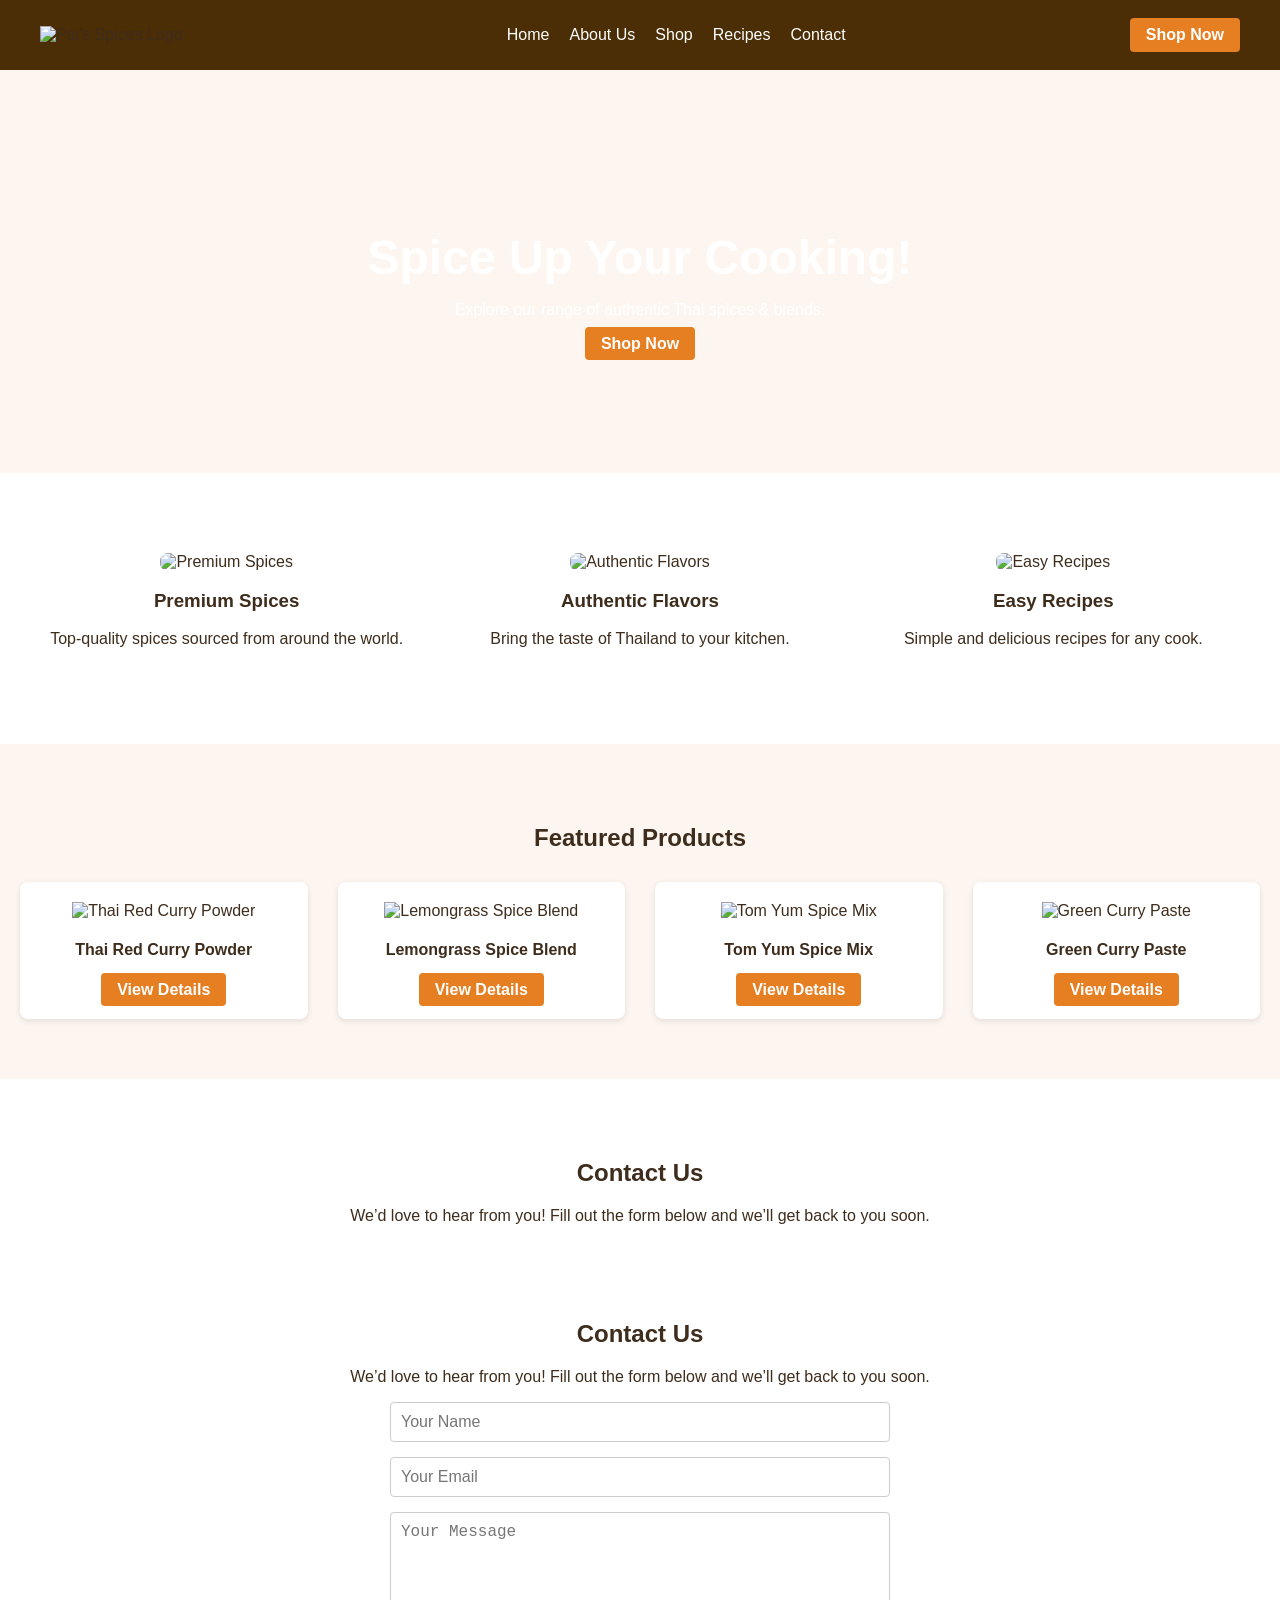
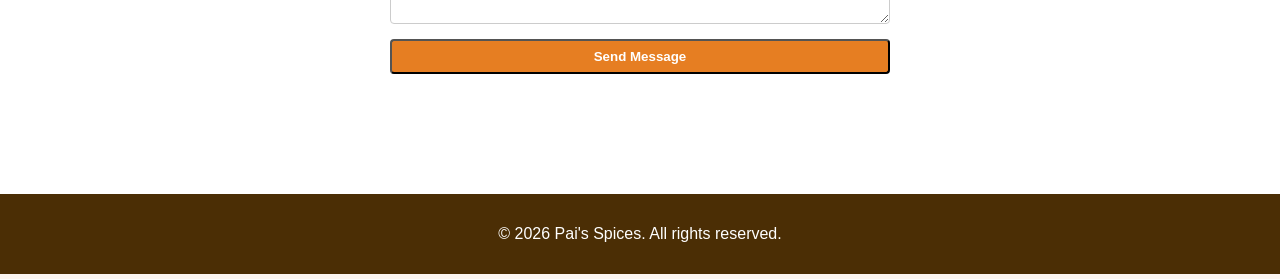
==== index.html @ 6b45a01c "New Website" ====
<!DOCTYPE html>
<html lang="en">
<head>
  <meta charset="UTF-8" />
  <meta name="viewport" content="width=device-width, initial-scale=1.0" />
  <title>Pai's Spices</title>
  <link rel="stylesheet" href="styles.css" />
</head>
<body>
  <header>
    <nav class="navbar">
      <div class="logo">
        <img src="logo.png" alt="Pai's Spices Logo" />
      </div>
      <ul class="nav-links">
        <li><a href="#">Home</a></li>
        <li><a href="#">About Us</a></li>
        <li><a href="#">Shop</a></li>
        <li><a href="#">Recipes</a></li>
        <li><a href="#">Contact</a></li>
      </ul>
      <a href="#" class="btn">Shop Now</a>
      <div class="menu-toggle">&#9776;</div>
    </nav>
  </header>

  <section class="hero">
    <div class="hero-content">
      <h1>Spice Up Your Cooking!</h1>
      <p>Explore our range of authentic Thai spices & blends.</p>
      <a href="#" class="btn">Shop Now</a>
    </div>
  </section>

  <section class="features">
    <div class="feature">
      <img src="premium.jpg" alt="Premium Spices" />
      <h3>Premium Spices</h3>
      <p>Top-quality spices sourced from around the world.</p>
    </div>
    <div class="feature">
      <img src="authentic.jpg" alt="Authentic Flavors" />
      <h3>Authentic Flavors</h3>
      <p>Bring the taste of Thailand to your kitchen.</p>
    </div>
    <div class="feature">
      <img src="recipes.jpg" alt="Easy Recipes" />
      <h3>Easy Recipes</h3>
      <p>Simple and delicious recipes for any cook.</p>
    </div>
  </section>

  <section class="products">
    <h2>Featured Products</h2>
    <div class="product-grid">
      <div class="product-card">
        <img src="red-curry.jpg" alt="Thai Red Curry Powder" />
        <h4>Thai Red Curry Powder</h4>
        <a href="#" class="btn">View Details</a>
      </div>
      <div class="product-card">
        <img src="lemongrass.jpg" alt="Lemongrass Spice Blend" />
        <h4>Lemongrass Spice Blend</h4>
        <a href="#" class="btn">View Details</a>
      </div>
      <div class="product-card">
        <img src="tom-yum.jpg" alt="Tom Yum Spice Mix" />
        <h4>Tom Yum Spice Mix</h4>
        <a href="#" class="btn">View Details</a>
      </div>
      <div class="product-card">
        <img src="green-curry.jpg" alt="Green Curry Paste" />
        <h4>Green Curry Paste</h4>
        <a href="#" class="btn">View Details</a>
      </div>
    </div>
  </section>

  <section class="contact">
    <h2>Contact Us</h2>
    <p>We’d love to hear from you! Fill out the form below and we’ll get back to you soon.</p>
    <section class="contact">
  <h2>Contact Us</h2>
  <p>We’d love to hear from you! Fill out the form below and we’ll get back to you soon.</p>
  <form class="contact-form" action="https://formspree.io/f/mvznojjp" method="POST">
    <input type="text" name="name" placeholder="Your Name" required />
    <input type="email" name="email" placeholder="Your Email" required />
    <textarea name="message" placeholder="Your Message" rows="5" required></textarea>
    <button type="submit" class="btn">Send Message</button>
  </form>
</section>

  </section>

  <footer>
    <p>© 2026 Pai's Spices. All rights reserved.</p>
  </footer>

  <script>
    const toggle = document.querySelector('.menu-toggle');
    const navLinks = document.querySelector('.nav-links');
    toggle.addEventListener('click', () => {
      navLinks.classList.toggle('active');
    });
  </script>
</body>
</html>
---- styles.css ----
body {
  margin: 0;
  font-family: 'Segoe UI', sans-serif;
  background-color: #fdf6f0;
  color: #3e2c1c;
}

/* Navbar */
.navbar {
  display: flex;
  justify-content: space-between;
  align-items: center;
  background-color: #4b2e05;
  padding: 10px 40px;
  position: relative;
}

.nav-links {
  list-style: none;
  display: flex;
  gap: 20px;
}

.nav-links a {
  color: #fff;
  text-decoration: none;
  font-weight: 500;
}

.menu-toggle {
  display: none;
  font-size: 28px;
  color: #fff;
  cursor: pointer;
}

.btn {
  background-color: #e67e22;
  color: #fff;
  padding: 8px 16px;
  border-radius: 4px;
  text-decoration: none;
  font-weight: bold;
}

/* Hero */
.hero {
  background: url('hero.jpg') center/cover no-repeat;
  color: #fff;
  text-align: center;
  padding: 120px 20px;
}

.hero h1 {
  font-size: 48px;
  margin-bottom: 10px;
}

/* Features */
.features {
  display: flex;
  justify-content: space-around;
  flex-wrap: wrap;
  padding: 60px 20px;
  background-color: #fff;
}

.feature {
  flex: 1 1 300px;
  margin: 20px;
  text-align: center;
}

.feature img {
  width: 100%;
  border-radius: 8px;
}

/* Products */
.products {
  text-align: center;
  padding: 60px 20px;
}

.product-grid {
  display: grid;
  grid-template-columns: repeat(auto-fit, minmax(220px, 1fr));
  gap: 30px;
  margin-top: 30px;
}

.product-card {
  background-color: #fff;
  border-radius: 8px;
  padding: 20px;
  box-shadow: 0 2px 6px rgba(0,0,0,0.1);
}

/* Contact Form */
.contact {
  background-color: #fff;
  text-align: center;
  padding: 60px 20px;
}

.contact-form {
  max-width: 500px;
  margin: 0 auto;
  display: flex;
  flex-direction: column;
  gap: 15px;
}

.contact-form input,
.contact-form textarea {
  padding: 10px;
  border: 1px solid #ccc;
  border-radius: 4px;
  font-size: 16px;
}

/* Footer */
footer {
  background-color: #4b2e05;
  color: #fff;
  text-align: center;
  padding: 15px 0;
}

/* Responsive Layout */
@media (max-width: 768px) {
  .nav-links {
    display: none;
    flex-direction: column;
    background-color: #4b2e05;
    position: absolute;
    top: 60px;
    right: 0;
    width: 100%;
    text-align: center;
  }

  .nav-links.active {
    display: flex;
  }

  .menu-toggle {
    display: block;
  }

  .hero h1 {
    font-size: 32px;
  }

  .features {
    flex-direction: column;
    align-items: center;
  }

  .product-grid {
    grid-template-columns: 1fr;
  }
  .contact-form input:focus,
.contact-form textarea:focus {
  border-color: #e67e22;
  outline: none;
}

.contact-form button:disabled {
  background-color: #ccc;
  cursor: not-allowed;
}
.thankyou {
  text-align: center;
  padding: 100px 20px;
}

.thankyou h1 {
  font-size: 42px;
  color: #4b2e05;
}

.thankyou p {
  font-size: 18px;
  margin: 20px 0;
}


}
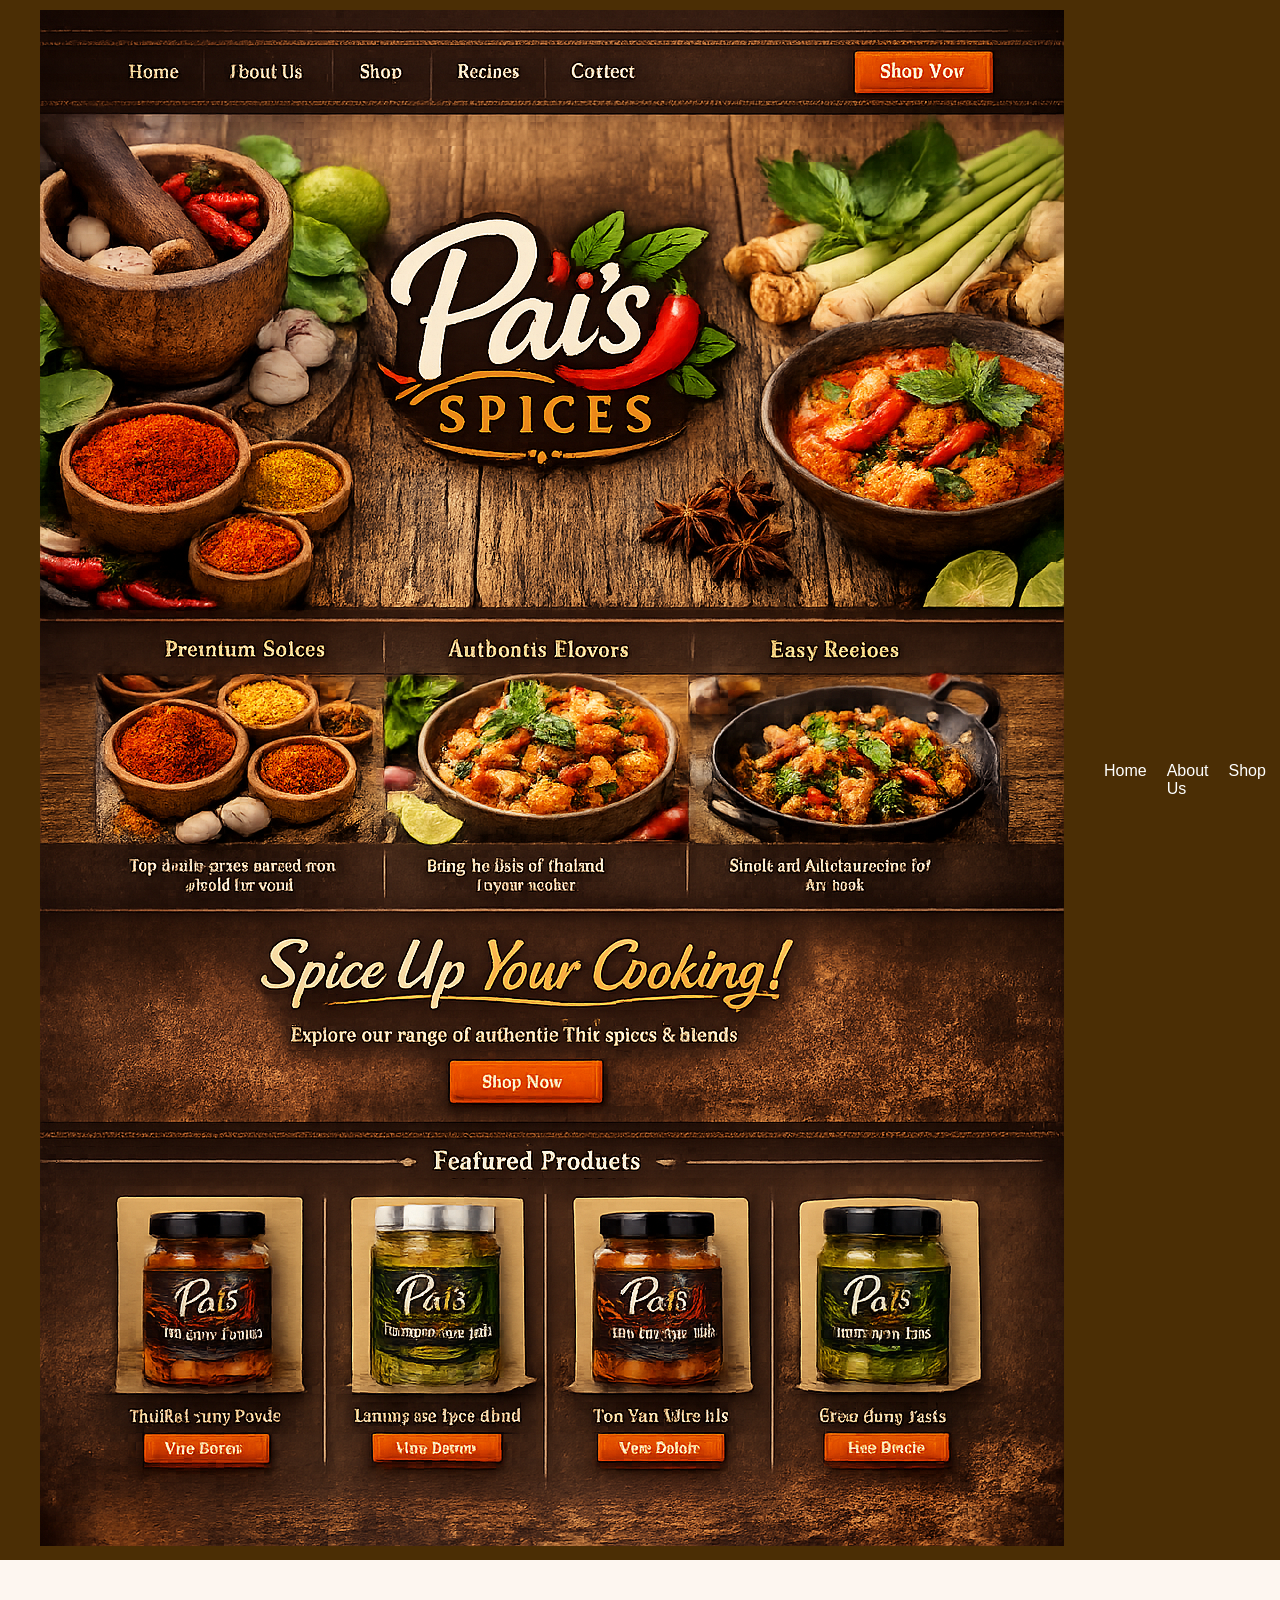
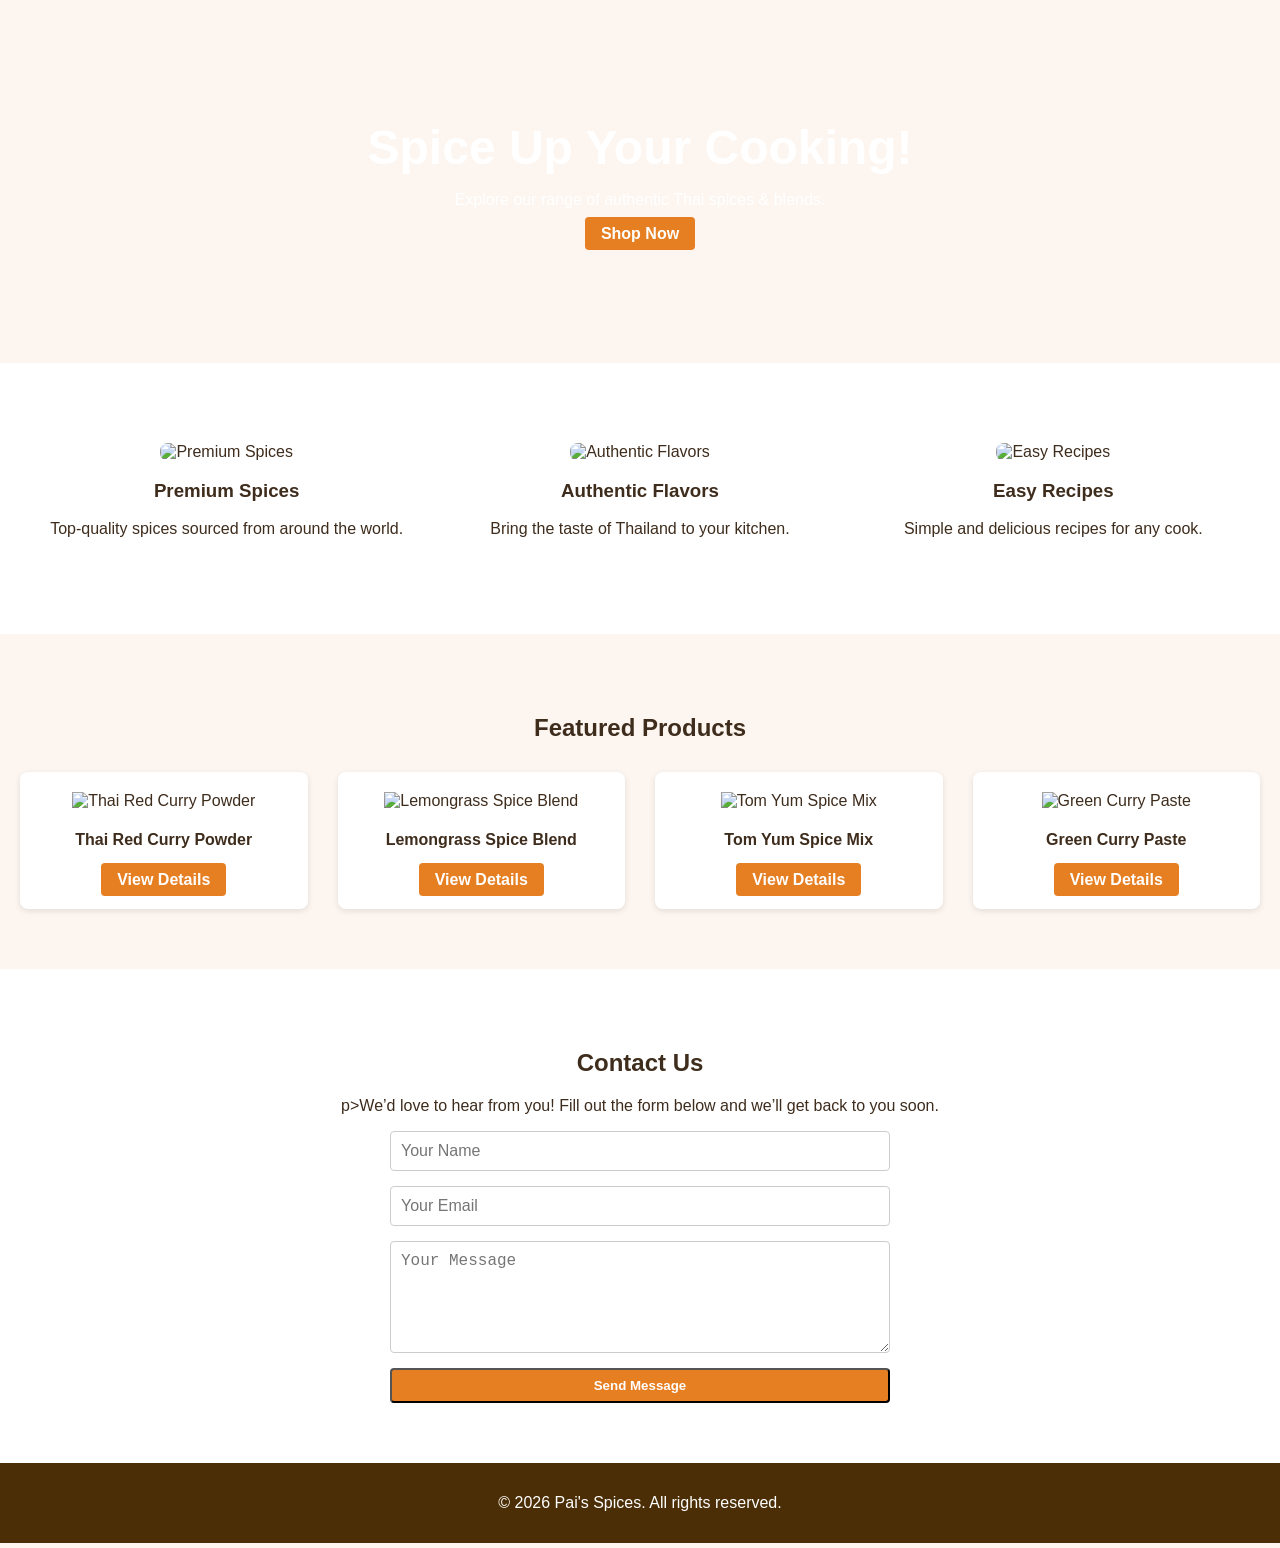
==== commit 1f9084ae: "updated logo and contact us" ====
--- a/index.html
+++ b/index.html
@@ -78,10 +78,7 @@
 
   <section class="contact">
     <h2>Contact Us</h2>
-    <p>We’d love to hear from you! Fill out the form below and we’ll get back to you soon.</p>
-    <section class="contact">
-  <h2>Contact Us</h2>
-  <p>We’d love to hear from you! Fill out the form below and we’ll get back to you soon.</p>
+    p>We’d love to hear from you! Fill out the form below and we’ll get back to you soon.</p>
   <form class="contact-form" action="https://formspree.io/f/mvznojjp" method="POST">
     <input type="text" name="name" placeholder="Your Name" required />
     <input type="email" name="email" placeholder="Your Email" required />
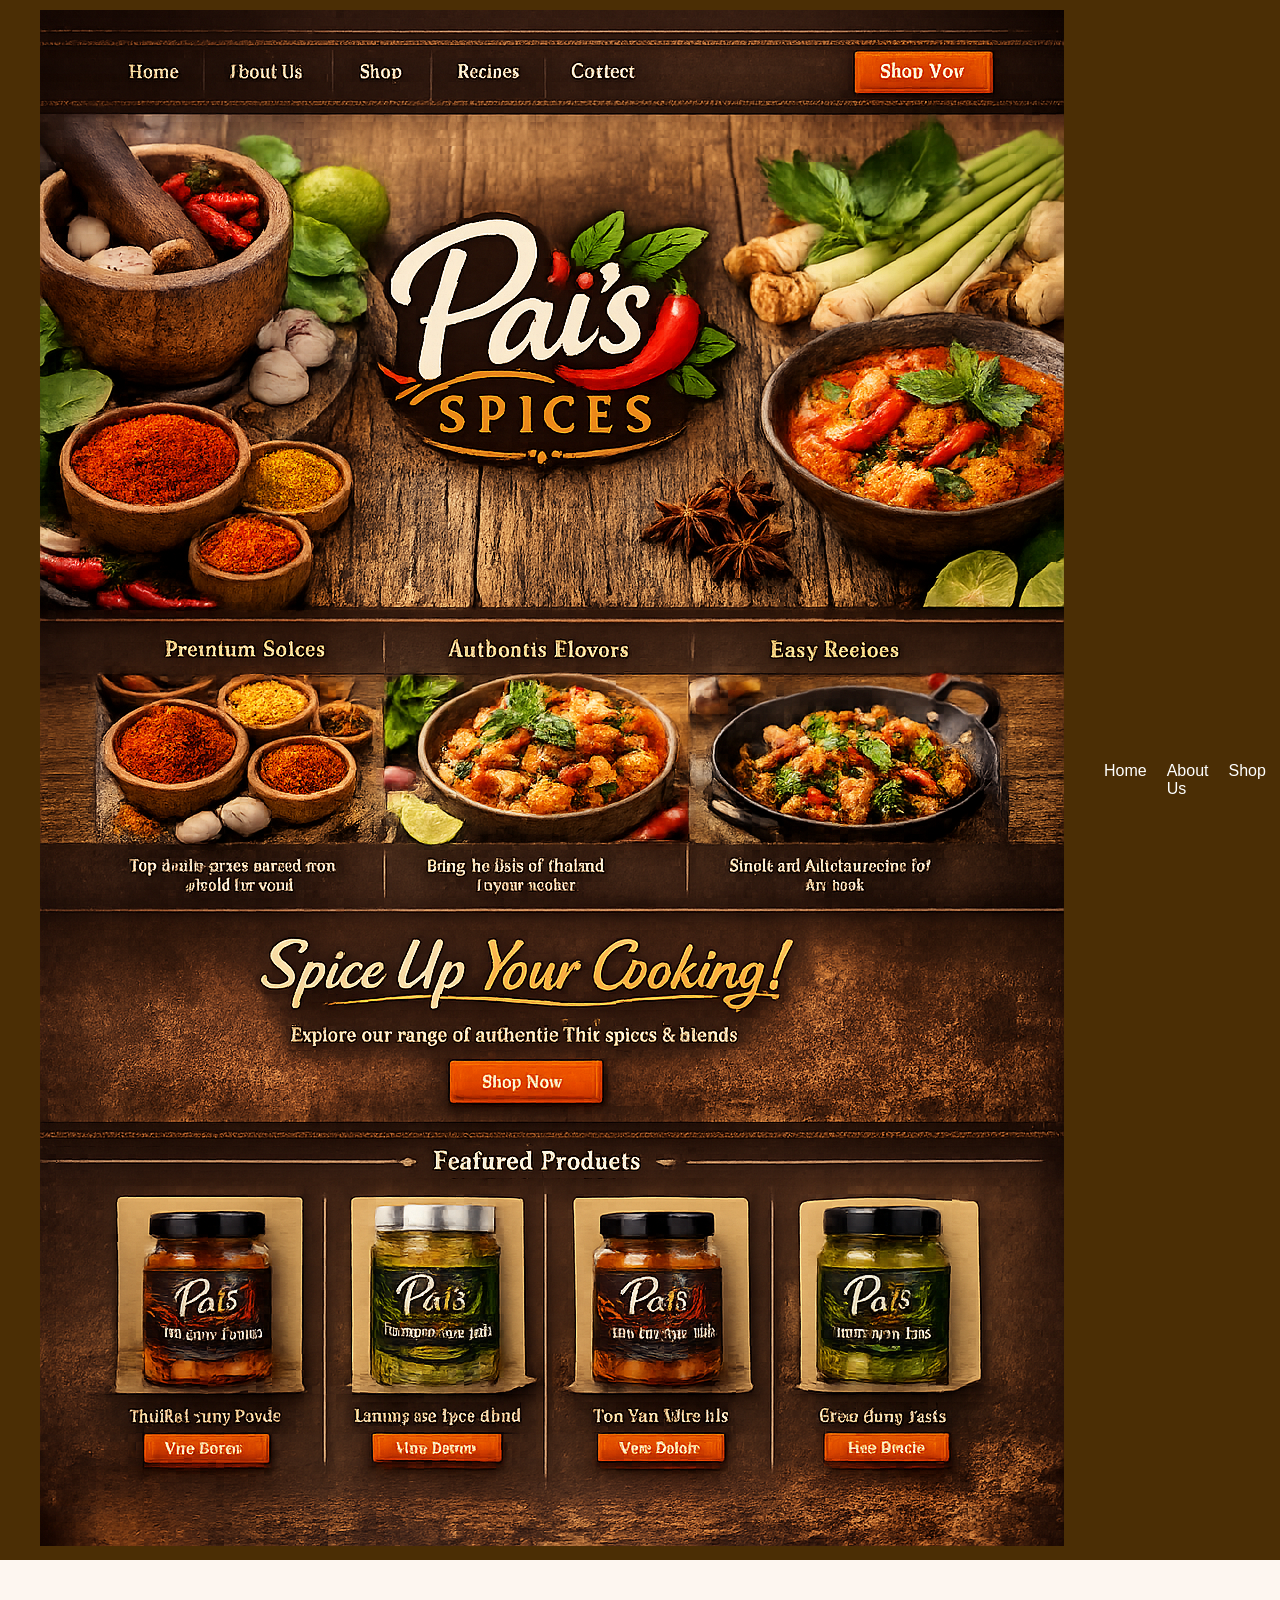
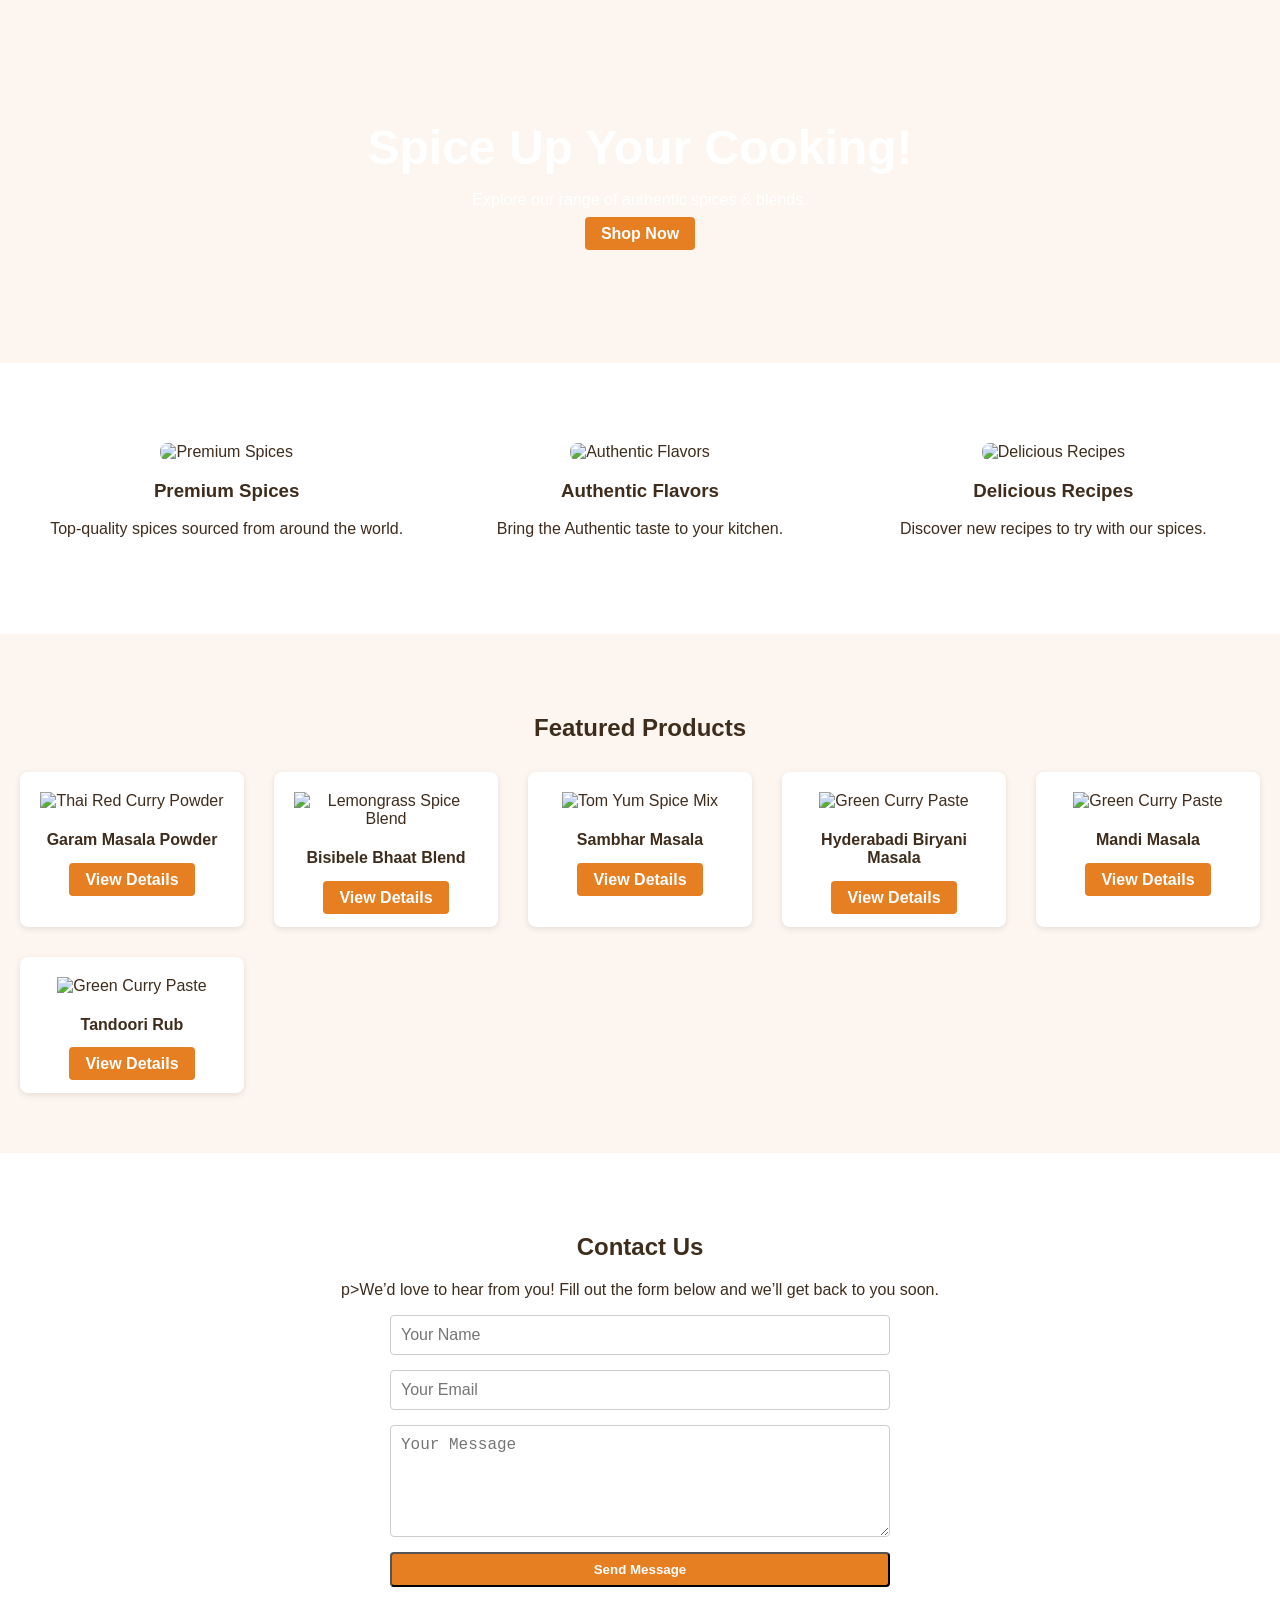
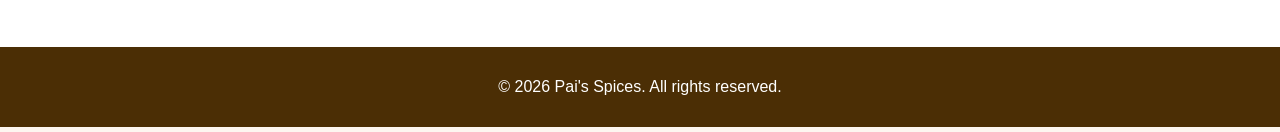
==== commit 86a1cfaa: "Update index.html" ====
--- a/index.html
+++ b/index.html
@@ -27,7 +27,7 @@
   <section class="hero">
     <div class="hero-content">
       <h1>Spice Up Your Cooking!</h1>
-      <p>Explore our range of authentic Thai spices & blends.</p>
+      <p>Explore our range of authentic spices & blends.</p>
       <a href="#" class="btn">Shop Now</a>
     </div>
   </section>
@@ -41,13 +41,12 @@
     <div class="feature">
       <img src="authentic.jpg" alt="Authentic Flavors" />
       <h3>Authentic Flavors</h3>
-      <p>Bring the taste of Thailand to your kitchen.</p>
+      <p>Bring the Authentic taste to your kitchen.</p>
     </div>
     <div class="feature">
-      <img src="recipes.jpg" alt="Easy Recipes" />
-      <h3>Easy Recipes</h3>
-      <p>Simple and delicious recipes for any cook.</p>
-    </div>
+      <img src="recipes.jpg" alt="Delicious Recipes" />
+      <h3>Delicious Recipes</h3>
+      <p>Discover new recipes to try with our spices.</p>
   </section>
 
   <section class="products">
@@ -55,22 +54,32 @@
     <div class="product-grid">
       <div class="product-card">
         <img src="red-curry.jpg" alt="Thai Red Curry Powder" />
-        <h4>Thai Red Curry Powder</h4>
+        <h4>Garam Masala Powder</h4>
         <a href="#" class="btn">View Details</a>
       </div>
       <div class="product-card">
         <img src="lemongrass.jpg" alt="Lemongrass Spice Blend" />
-        <h4>Lemongrass Spice Blend</h4>
+        <h4>Bisibele Bhaat Blend</h4>
         <a href="#" class="btn">View Details</a>
       </div>
       <div class="product-card">
         <img src="tom-yum.jpg" alt="Tom Yum Spice Mix" />
-        <h4>Tom Yum Spice Mix</h4>
+        <h4>Sambhar Masala</h4>
         <a href="#" class="btn">View Details</a>
       </div>
       <div class="product-card">
         <img src="green-curry.jpg" alt="Green Curry Paste" />
-        <h4>Green Curry Paste</h4>
+        <h4>Hyderabadi Biryani Masala</h4>
+        <a href="#" class="btn">View Details</a>
+      </div>
+      <div class="product-card">
+        <img src="green-curry.jpg" alt="Green Curry Paste" />
+        <h4>Mandi Masala</h4>
+        <a href="#" class="btn">View Details</a>
+      </div>
+       <div class="product-card">
+        <img src="green-curry.jpg" alt="Green Curry Paste" />
+        <h4>Tandoori Rub</h4>
         <a href="#" class="btn">View Details</a>
       </div>
     </div>
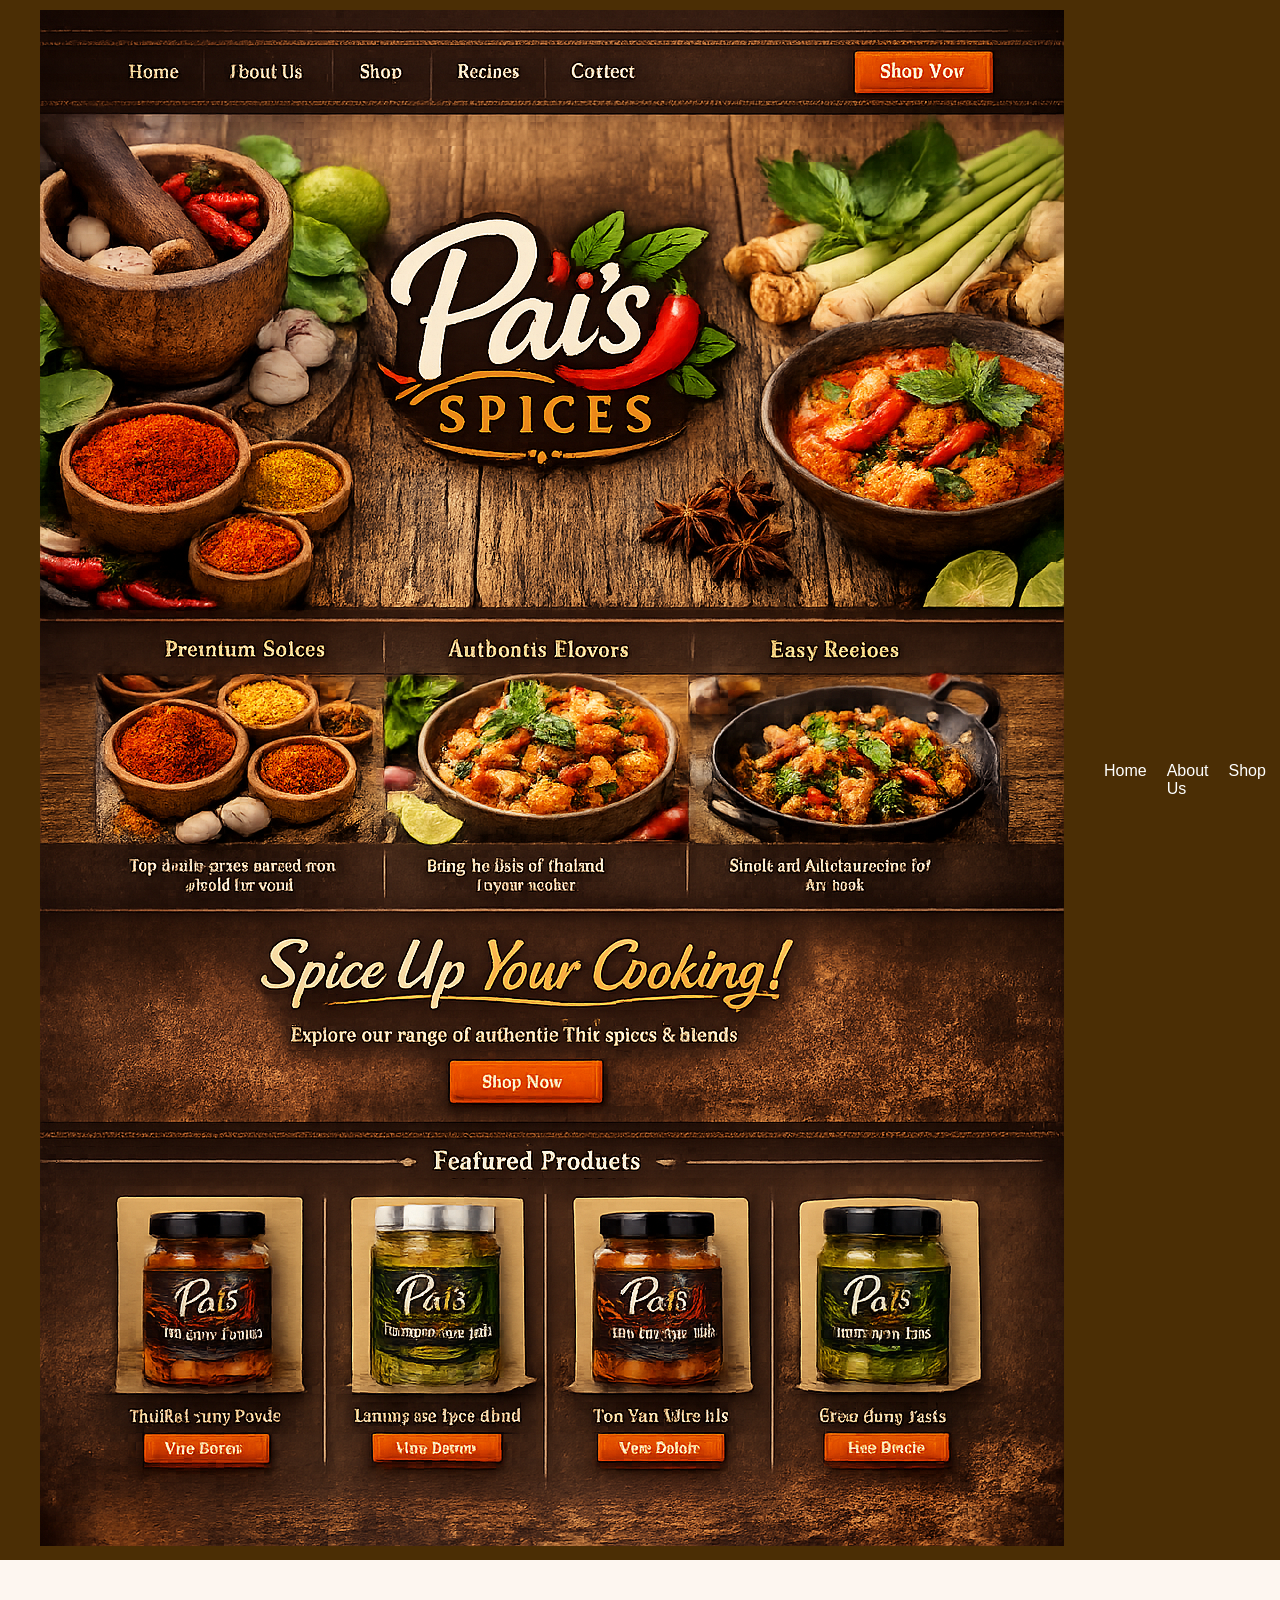
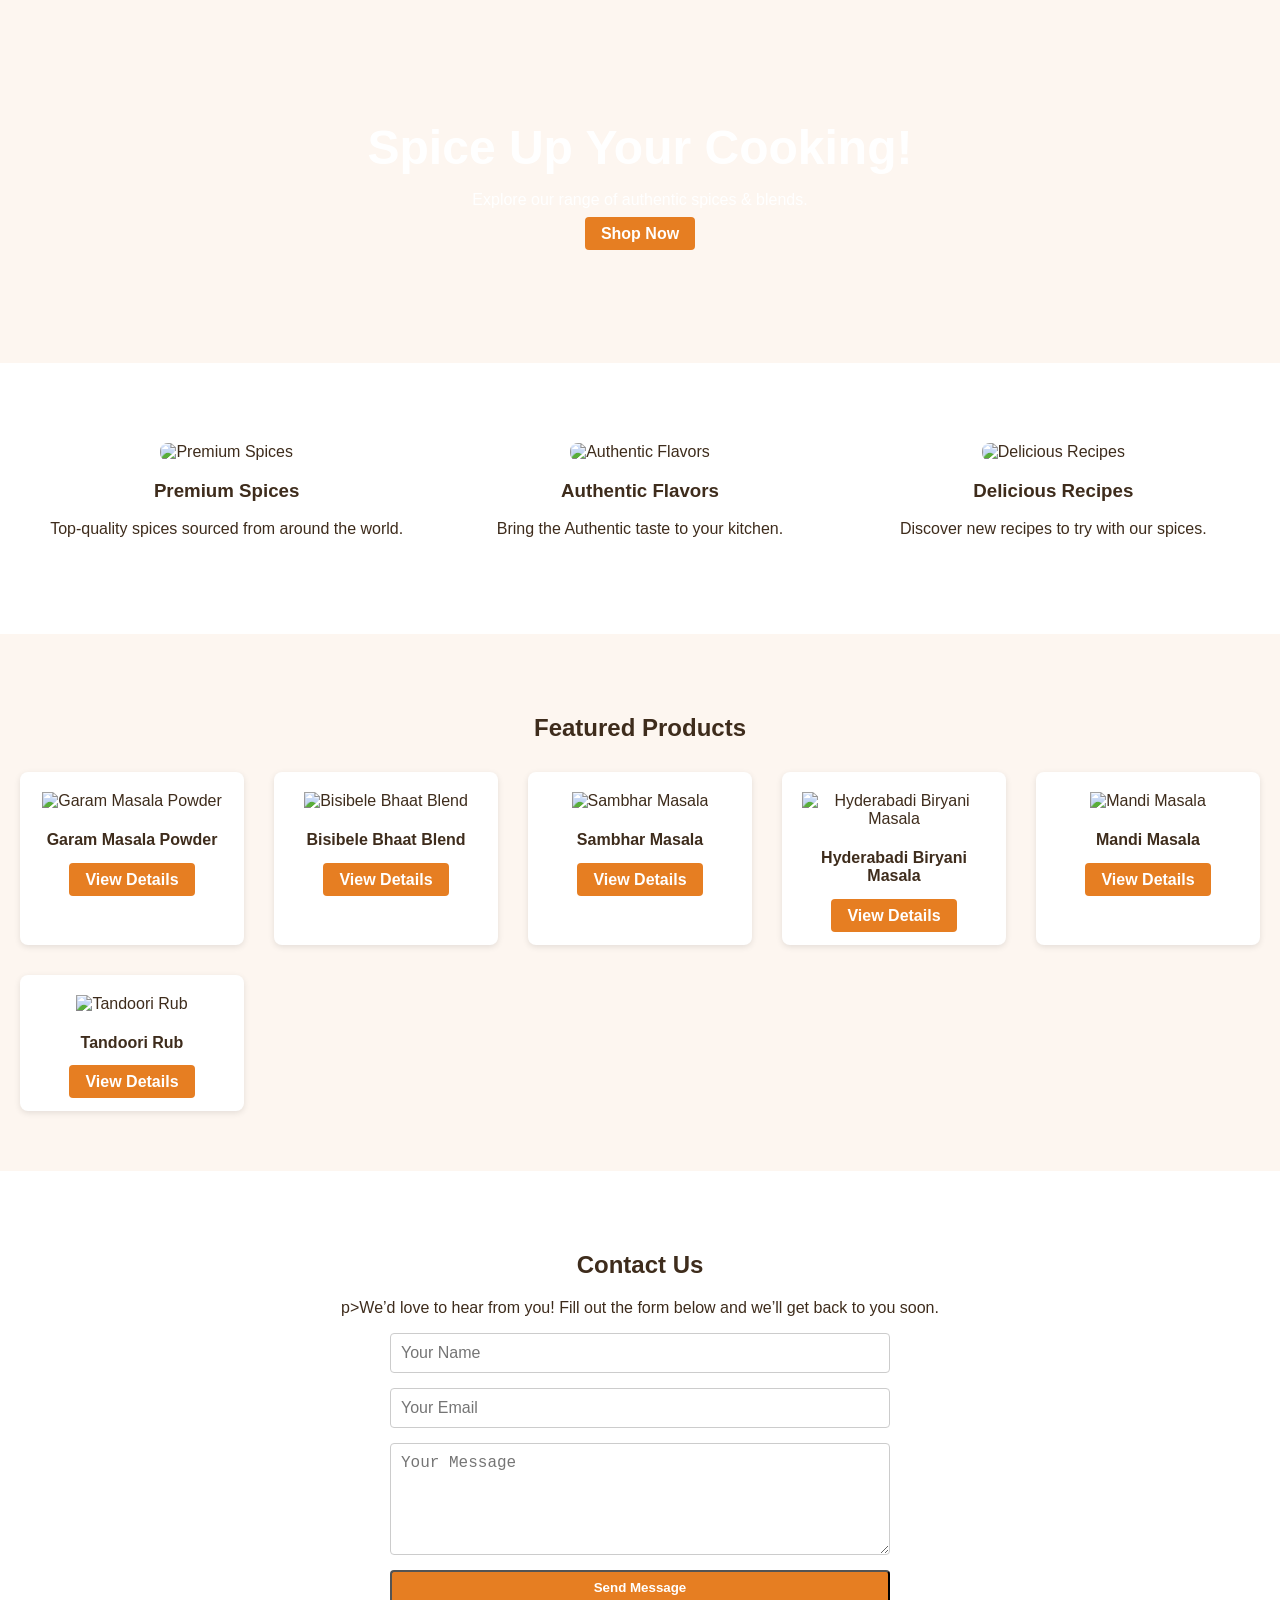
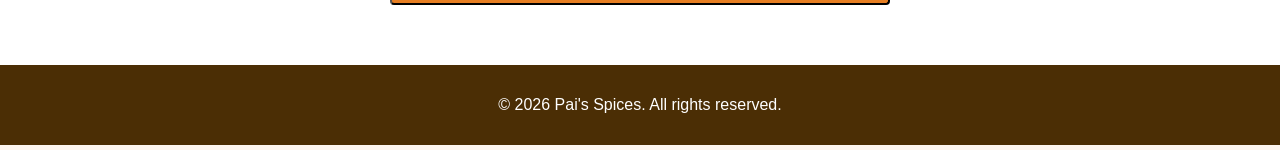
==== commit 165db2e9: "Update index.html" ====
--- a/index.html
+++ b/index.html
@@ -53,32 +53,32 @@
     <h2>Featured Products</h2>
     <div class="product-grid">
       <div class="product-card">
-        <img src="red-curry.jpg" alt="Thai Red Curry Powder" />
+        <img src="red-curry.jpg" alt="Garam Masala Powder" />
         <h4>Garam Masala Powder</h4>
         <a href="#" class="btn">View Details</a>
       </div>
       <div class="product-card">
-        <img src="lemongrass.jpg" alt="Lemongrass Spice Blend" />
+        <img src="lemongrass.jpg" alt="Bisibele Bhaat Blend" />
         <h4>Bisibele Bhaat Blend</h4>
         <a href="#" class="btn">View Details</a>
       </div>
       <div class="product-card">
-        <img src="tom-yum.jpg" alt="Tom Yum Spice Mix" />
+        <img src="tom-yum.jpg" alt="Sambhar Masala" />
         <h4>Sambhar Masala</h4>
         <a href="#" class="btn">View Details</a>
       </div>
       <div class="product-card">
-        <img src="green-curry.jpg" alt="Green Curry Paste" />
+        <img src="green-curry.jpg" alt="Hyderabadi Biryani Masala" />
         <h4>Hyderabadi Biryani Masala</h4>
         <a href="#" class="btn">View Details</a>
       </div>
       <div class="product-card">
-        <img src="green-curry.jpg" alt="Green Curry Paste" />
+        <img src="green-curry.jpg" alt="Mandi Masala" />
         <h4>Mandi Masala</h4>
         <a href="#" class="btn">View Details</a>
       </div>
        <div class="product-card">
-        <img src="green-curry.jpg" alt="Green Curry Paste" />
+        <img src="green-curry.jpg" alt="Tandoori Rub" />
         <h4>Tandoori Rub</h4>
         <a href="#" class="btn">View Details</a>
       </div>
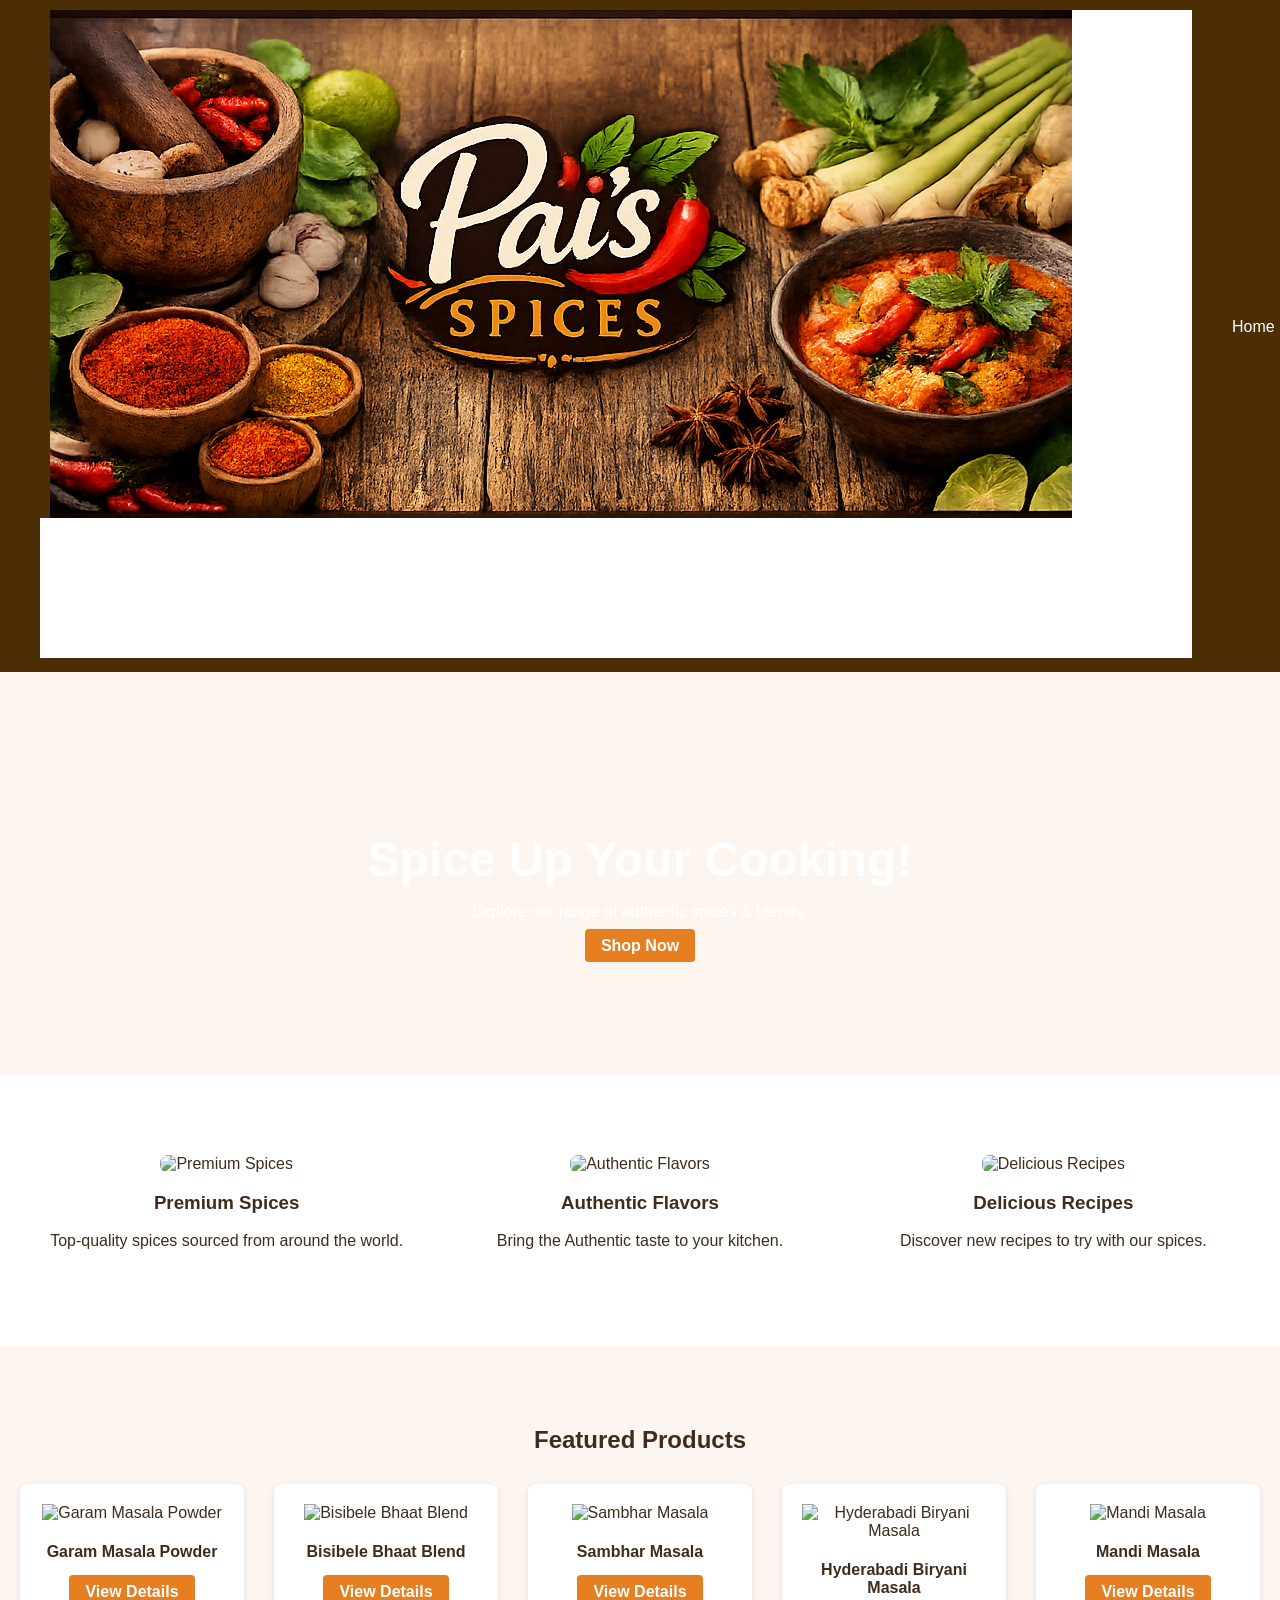
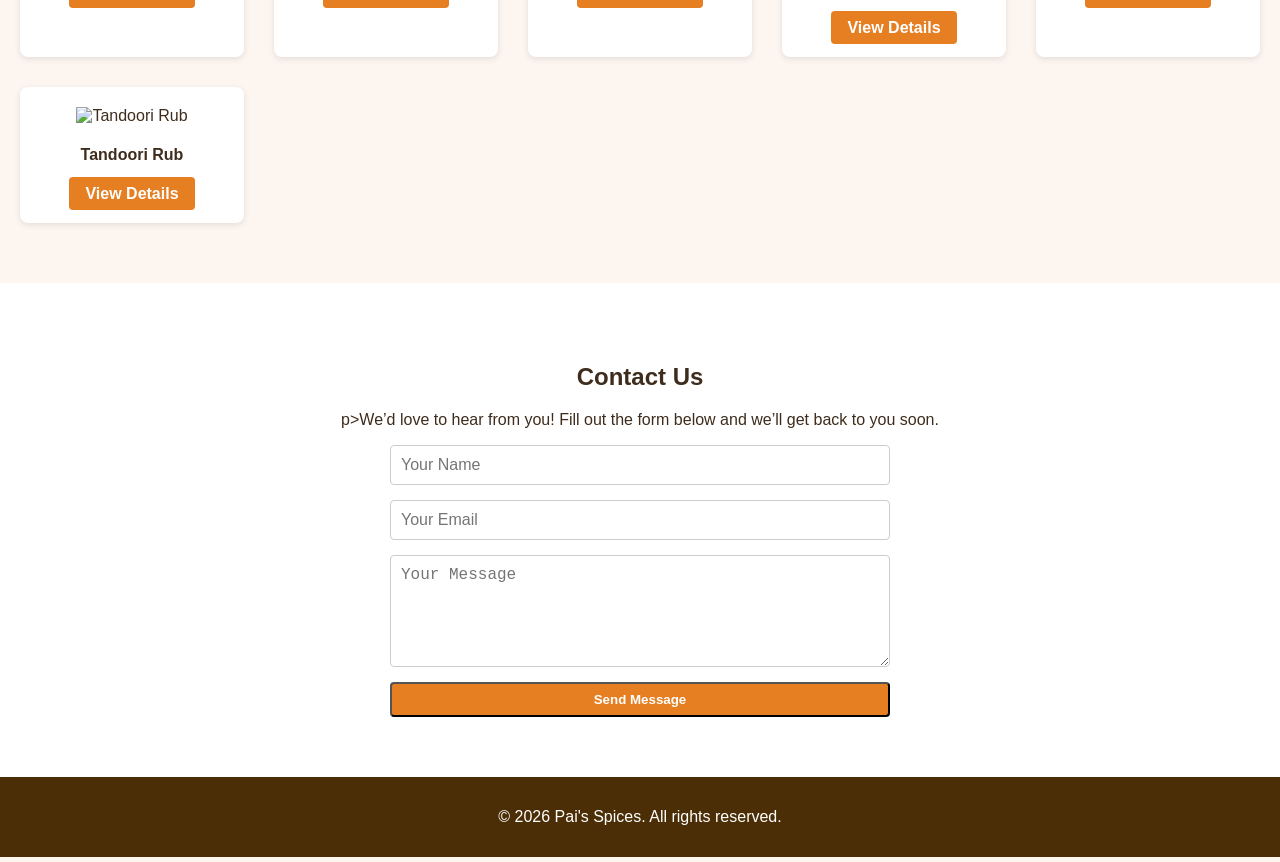
==== commit ca31d47e: "Added contact.html" ====
--- a/index.html
+++ b/index.html
@@ -13,13 +13,13 @@
         <img src="logo.png" alt="Pai's Spices Logo" />
       </div>
       <ul class="nav-links">
-        <li><a href="#">Home</a></li>
-        <li><a href="#">About Us</a></li>
-        <li><a href="#">Shop</a></li>
-        <li><a href="#">Recipes</a></li>
-        <li><a href="#">Contact</a></li>
+        <li><a href="index.html">Home</a></li>
+        <li><a href="about.html">About Us</a></li>
+        <li><a href="shop.html">Shop</a></li>
+        <li><a href="recipes.html">Recipes</a></li>
+        <li><a href="contact.html">Contact</a></li>
       </ul>
-      <a href="#" class="btn">Shop Now</a>
+      <a href="shop.html" class="btn">Shop Now</a>
       <div class="menu-toggle">&#9776;</div>
     </nav>
   </header>
@@ -28,7 +28,7 @@
     <div class="hero-content">
       <h1>Spice Up Your Cooking!</h1>
       <p>Explore our range of authentic spices & blends.</p>
-      <a href="#" class="btn">Shop Now</a>
+      <a href="shop.html" class="btn">Shop Now</a>
     </div>
   </section>
 
